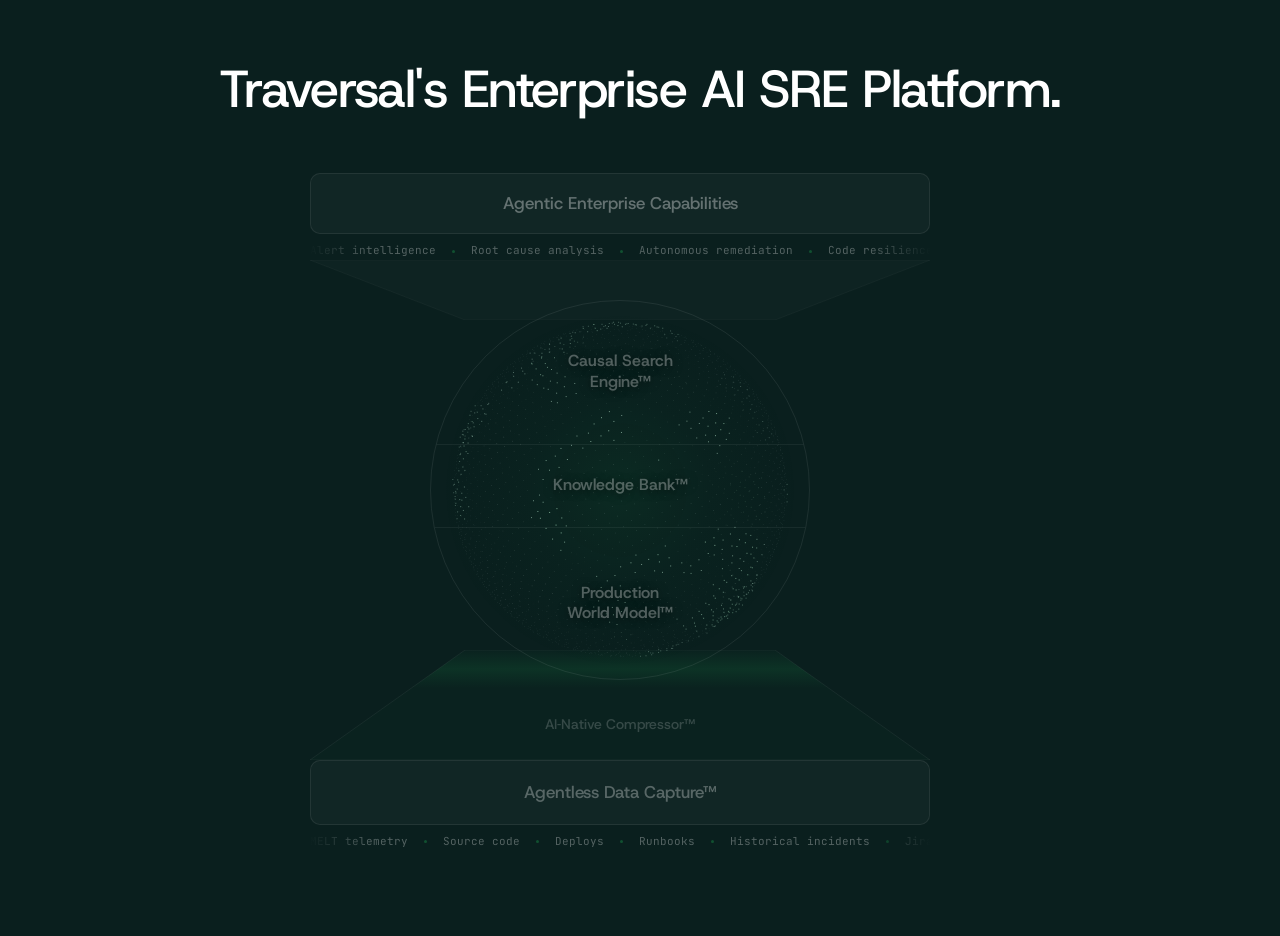
==== playground.html @ 9317dd2a "Perspective trapezoids (not sharp triangles), capabilities bar+marquee, fix hover flash - Compressor" ====
<!DOCTYPE html>
<html lang="en" data-theme="dark">
<head>
  <meta charset="UTF-8">
  <meta name="viewport" content="width=device-width, initial-scale=1.0">
  <title>Traversal — Architecture</title>
  <link rel="preconnect" href="https://fonts.googleapis.com">
  <link rel="preconnect" href="https://fonts.gstatic.com" crossorigin>
  <link href="https://fonts.googleapis.com/css2?family=Host+Grotesk:wght@300;400;500;600;700&family=Inter:wght@400;500;600;700&family=JetBrains+Mono:wght@400;600&display=swap" rel="stylesheet">
  <script src="https://cdn.jsdelivr.net/npm/gsap@3/dist/gsap.min.js"></script>
  <style>
    *, *::before, *::after { margin: 0; padding: 0; box-sizing: border-box; }
    :root { --green: #16A34A; --green-light: #22C55E; --dark-bg: #0A1F1E; --white: #fff; }
    html { scroll-behavior: smooth; }
    body {
      font-family: 'Inter', -apple-system, sans-serif;
      background: var(--dark-bg); color: var(--white);
      -webkit-font-smoothing: antialiased; min-height: 100vh; line-height: 1.6;
    }

    .mk-section { max-width: 1400px; margin: 0 auto; padding: 60px 40px 80px; }

    /* ===== TITLE ===== */
    .mk-title {
      font-family: 'Host Grotesk', sans-serif;
      font-size: 52px; font-weight: 500; letter-spacing: -0.03em;
      text-align: center; margin-bottom: 56px; line-height: 1.1;
    }

    /* ===== 3-COLUMN GRID ===== */
    .mk-grid {
      display: grid;
      grid-template-columns: 220px 1fr 260px;
      gap: 0;
      align-items: stretch;
      position: relative;
    }

    /* ===== LEFT: Criteria questions ===== */
    .mk-criteria {
      display: flex; flex-direction: column;
      justify-content: space-between;
      padding-right: 24px;
    }

    .mk-criterion {
      display: flex; align-items: flex-start; gap: 12px;
      opacity: 0; transition: opacity 0.4s;
      padding: 12px 0;
    }

    .mk-criterion.active { opacity: 1; }

    .mk-criterion-icon {
      width: 32px; height: 32px; border-radius: 8px;
      border: 1px solid rgba(255,255,255,0.1);
      display: flex; align-items: center; justify-content: center;
      flex-shrink: 0; margin-top: 2px;
    }

    .mk-criterion-icon svg {
      width: 16px; height: 16px; stroke: rgba(255,255,255,0.4);
      fill: none; stroke-width: 1.5; stroke-linecap: round; stroke-linejoin: round;
    }

    .mk-criterion.active .mk-criterion-icon {
      border-color: rgba(34,197,94,0.4);
      background: rgba(34,197,94,0.08);
    }

    .mk-criterion.active .mk-criterion-icon svg { stroke: var(--green-light); }

    .mk-criterion-text {
      font-family: 'Host Grotesk', sans-serif;
      font-size: 14px; font-weight: 500; line-height: 1.35;
      color: rgba(255,255,255,0.5);
    }

    .mk-criterion.active .mk-criterion-text { color: var(--white); }

    /* ===== CENTER: Diagram ===== */
    .mk-diagram {
      display: flex; flex-direction: column; align-items: center;
      position: relative;
    }

    /* Capabilities bar */
    .mk-cap-label {
      font-family: 'JetBrains Mono', monospace;
      font-size: 9px; text-transform: uppercase;
      letter-spacing: 2px; color: var(--green);
      text-align: center; margin-bottom: 8px;
    }

    .mk-cap-grid {
      display: flex; justify-content: center; gap: 20px; flex-wrap: wrap;
    }

    .mk-cap-item {
      font-size: 12px; color: rgba(255,255,255,0.4);
    }

    /* Globe */
    .mk-globe-wrap {
      position: relative;
      width: 380px; height: 380px;
      margin: 0 auto;
      z-index: 2;
    }

    .mk-globe {
      width: 100%; height: 100%;
      border-radius: 50%; overflow: hidden;
      position: relative;
      border: 1px solid rgba(255,255,255,0.08);
      transition: border-color 0.4s, box-shadow 0.4s;
    }

    .mk-globe.has-active { border-color: rgba(34,197,94,0.2); box-shadow: 0 0 40px rgba(34,197,94,0.06); }

    #mk-orb-canvas { position: absolute; top: 0; left: 0; width: 100%; height: 100%; z-index: 0; }

    .mk-band {
      position: absolute; left: 0; right: 0;
      display: flex; align-items: center; justify-content: center;
      cursor: pointer; transition: background 0.3s; z-index: 1;
    }

    .mk-band[data-layer="4"] { top: 0; height: 38%; border-bottom: 1px solid rgba(255,255,255,0.06); }
    .mk-band[data-layer="3"] { top: 38%; height: 22%; border-bottom: 1px solid rgba(255,255,255,0.06); }
    .mk-band[data-layer="2"] { top: 60%; height: 40%; }

    .mk-band.active { background: rgba(34,197,94,0.12); }
    .mk-band:hover:not(.active) { background: rgba(255,255,255,0.03); }

    .mk-band-label {
      font-family: 'Host Grotesk', sans-serif;
      font-size: 16px; font-weight: 600;
      color: rgba(255,255,255,0.3); transition: color 0.3s;
      pointer-events: none; text-shadow: 0 1px 10px rgba(0,0,0,0.5);
      text-align: center; line-height: 1.3;
    }

    .mk-band.active .mk-band-label { color: var(--white); }

    /* Compressor — perspective trapezoid (wide bottom → narrower top, extends behind globe) */
    .mk-compressor {
      width: 100%; max-width: 620px;
      margin: -30px auto 0;  /* overlaps behind globe for depth */
      cursor: pointer;
      position: relative;
      height: 110px;
      z-index: 0;
    }

    .mk-compressor-shape {
      width: 100%; height: 100%;
      clip-path: polygon(25% 0%, 75% 0%, 100% 100%, 0% 100%);
      background: rgba(34,197,94,0.02);
      transition: background 0.3s;
    }

    .mk-compressor.active .mk-compressor-shape {
      background: rgba(34,197,94,0.06);
    }

    .mk-compressor:hover:not(.active) .mk-compressor-shape {
      background: rgba(34,197,94,0.04);
    }

    .mk-compressor-border {
      position: absolute; top: 0; left: 0; width: 100%; height: 100%;
      pointer-events: none;
    }

    .mk-compressor-border polygon {
      fill: none; stroke: rgba(255,255,255,0.05); stroke-width: 1;
      transition: stroke 0.3s;
    }

    .mk-compressor.active .mk-compressor-border polygon {
      stroke: rgba(34,197,94,0.25);
    }

    .mk-compressor-label {
      position: absolute; bottom: 22%; left: 50%;
      transform: translateX(-50%);
      font-family: 'Host Grotesk', sans-serif;
      font-size: 14px; font-weight: 500;
      color: rgba(255,255,255,0.18); transition: color 0.3s;
      pointer-events: none; white-space: nowrap;
      z-index: 1;
    }

    .mk-compressor.active .mk-compressor-label { color: var(--white); }

    /* Shimmer — bottom-to-top sweep */
    .mk-compressor-shimmer {
      position: absolute; top: 0; left: 0; width: 100%; height: 100%;
      clip-path: polygon(25% 0%, 75% 0%, 100% 100%, 0% 100%);
      overflow: hidden; pointer-events: none;
    }

    .mk-compressor-shimmer::before {
      content: '';
      position: absolute; left: 0; width: 100%;
      height: 35%;
      background: linear-gradient(to top, transparent, rgba(34,197,94,0.1), transparent);
      animation: shimmer-sweep 3s ease-in-out infinite;
    }

    @keyframes shimmer-sweep { 0% { top: 100%; } 100% { top: -35%; } }

    /* Capabilities bar (like foundation bar) */
    .mk-cap-bar {
      width: 100%; max-width: 620px; margin: 0 auto;
    }

    .mk-cap-bar-inner {
      background: rgba(255,255,255,0.03);
      border: 1px solid rgba(255,255,255,0.08);
      border-radius: 10px; padding: 16px 32px; text-align: center;
    }

    .mk-cap-bar-label {
      font-family: 'Host Grotesk', sans-serif;
      font-size: 17px; font-weight: 500;
      color: rgba(255,255,255,0.35);
    }

    /* Capabilities marquee */
    .mk-cap-marquee-wrap {
      overflow: hidden; max-width: 620px; width: 100%;
      margin: 8px auto 0; position: relative;
    }

    .mk-cap-marquee-wrap::before, .mk-cap-marquee-wrap::after {
      content: ''; position: absolute; top: 0; bottom: 0; width: 60px; z-index: 2; pointer-events: none;
    }

    .mk-cap-marquee-wrap::before { left: 0; background: linear-gradient(to right, var(--dark-bg), transparent); }
    .mk-cap-marquee-wrap::after { right: 0; background: linear-gradient(to left, var(--dark-bg), transparent); }

    .mk-cap-marquee {
      display: flex; align-items: center; gap: 16px;
      animation: cap-flow 15s linear infinite;
      width: max-content;
    }

    .mk-cap-marquee span {
      font-family: 'JetBrains Mono', monospace; font-size: 11px;
      color: rgba(255,255,255,0.3); white-space: nowrap;
    }

    .mk-cap-marquee .dot {
      width: 3px; height: 3px; border-radius: 50%;
      background: rgba(34,197,94,0.3); flex-shrink: 0;
    }

    @keyframes cap-flow { 0% { transform: translateX(0); } 100% { transform: translateX(-50%); } }

    /* Top trapezoid (perspective depth into globe) */
    .mk-cap-trapezoid {
      width: 100%; max-width: 620px;
      margin: 0 auto -20px;
      position: relative; height: 60px; z-index: 0;
    }

    .mk-cap-trap-shape {
      width: 100%; height: 100%;
      clip-path: polygon(0% 0%, 100% 0%, 75% 100%, 25% 100%);
      background: rgba(255,255,255,0.015);
    }

    .mk-cap-trap-border {
      position: absolute; top: 0; left: 0; width: 100%; height: 100%;
      pointer-events: none;
    }

    .mk-cap-trap-border polygon {
      fill: none; stroke: rgba(255,255,255,0.04); stroke-width: 1;
    }

    /* Foundation bar */
    .mk-foundation {
      width: 100%; max-width: 620px;
      margin: 0 auto; cursor: pointer;
    }

    .mk-foundation-inner {
      background: rgba(255,255,255,0.03);
      border: 1px solid rgba(255,255,255,0.08);
      border-radius: 10px; padding: 18px 32px; text-align: center;
      transition: border-color 0.3s, background 0.3s;
    }

    .mk-foundation.active .mk-foundation-inner {
      border-color: rgba(34,197,94,0.3); background: rgba(34,197,94,0.04);
    }

    .mk-foundation:hover:not(.active) .mk-foundation-inner {
      border-color: rgba(255,255,255,0.12);
    }

    .mk-foundation-label {
      font-family: 'Host Grotesk', sans-serif;
      font-size: 17px; font-weight: 500;
      color: rgba(255,255,255,0.3); transition: color 0.3s;
    }

    .mk-foundation.active .mk-foundation-label { color: var(--white); }

    /* Data sources — flowing into capture */
    .mk-sources-wrap {
      overflow: hidden; max-width: 620px; width: 100%;
      margin: 8px auto 0; position: relative;
    }

    .mk-sources-wrap::before, .mk-sources-wrap::after {
      content: ''; position: absolute; top: 0; bottom: 0; width: 60px; z-index: 2; pointer-events: none;
    }

    .mk-sources-wrap::before { left: 0; background: linear-gradient(to right, var(--dark-bg), transparent); }
    .mk-sources-wrap::after { right: 0; background: linear-gradient(to left, var(--dark-bg), transparent); }

    .mk-sources {
      display: flex; align-items: center; gap: 16px;
      animation: sources-flow 20s linear infinite;
      width: max-content;
    }

    .mk-sources span {
      font-family: 'JetBrains Mono', monospace; font-size: 11px;
      color: rgba(255,255,255,0.3); white-space: nowrap;
    }

    .mk-sources .dot {
      width: 3px; height: 3px; border-radius: 50%;
      background: rgba(34,197,94,0.3); flex-shrink: 0;
    }

    @keyframes sources-flow { 0% { transform: translateX(0); } 100% { transform: translateX(-50%); } }

    /* ===== RIGHT: Descriptions ===== */
    .mk-descriptions {
      display: flex; flex-direction: column;
      justify-content: space-between;
      padding-left: 24px;
    }

    .mk-desc {
      opacity: 0; transform: translateX(8px);
      transition: opacity 0.35s, transform 0.35s;
      padding: 10px 0;
    }

    .mk-desc.active { opacity: 1; transform: translateX(0); }

    .mk-desc-text {
      font-size: 13px; color: rgba(255,255,255,0.55); line-height: 1.6;
      border-left: 2px solid rgba(34,197,94,0.3);
      padding-left: 14px;
    }

    /* ===== RESPONSIVE ===== */
    @media (max-width: 1100px) {
      .mk-grid { grid-template-columns: 1fr; gap: 0; }
      .mk-criteria, .mk-descriptions { display: none; }
      .mk-title { font-size: 36px; }

      /* Mobile: show a combined card below diagram on hover/tap */
      .mk-mobile-info {
        display: block;
        max-width: 560px; width: 100%;
        margin: 24px auto 0;
        min-height: 80px;
      }

      .mk-mobile-info-inner {
        background: rgba(255,255,255,0.03);
        border: 1px solid rgba(255,255,255,0.08);
        border-radius: 12px;
        padding: 20px 24px;
        opacity: 0; transition: opacity 0.3s;
      }

      .mk-mobile-info-inner.visible { opacity: 1; }

      .mk-mobile-question {
        font-family: 'Host Grotesk', sans-serif;
        font-size: 14px; font-weight: 500; color: var(--green-light);
        margin-bottom: 8px;
      }

      .mk-mobile-answer {
        font-size: 13px; color: rgba(255,255,255,0.55); line-height: 1.6;
      }
    }

    @media (min-width: 1101px) {
      .mk-mobile-info { display: none; }
    }

    @media (max-width: 600px) {
      .mk-section { padding: 40px 16px 60px; }
      .mk-title { font-size: 28px; }
      .mk-globe-wrap { width: 280px; height: 280px; }
      .mk-band-label { font-size: 13px; }
      .mk-compressor { height: 55px; }
    }
  </style>
</head>
<body>

<section class="mk-section">

  <h1 class="mk-title">Traversal's Enterprise AI SRE Platform.</h1>

  <div class="mk-grid">

    <!-- LEFT: Criteria questions -->
    <div class="mk-criteria">
      <div class="mk-criterion" data-for="4">
        <div class="mk-criterion-icon"><svg viewBox="0 0 24 24"><path d="M15 15L21 21M10 17C6.13 17 3 13.87 3 10C3 6.13 6.13 3 10 3C13.87 3 17 6.13 17 10C17 13.87 13.87 17 10 17Z"/></svg></div>
        <div class="mk-criterion-text">Can it find root cause far from the initial symptom in minutes?</div>
      </div>
      <div class="mk-criterion" data-for="3">
        <div class="mk-criterion-icon"><svg viewBox="0 0 24 24"><path d="M12 2L12 6M12 18L12 22M6 12L2 12M22 12L18 12M4.93 4.93L7.76 7.76M16.24 16.24L19.07 19.07M4.93 19.07L7.76 16.24M16.24 7.76L19.07 4.93"/></svg></div>
        <div class="mk-criterion-text">Does it get smarter itself&mdash;or require a team of FDEs?</div>
      </div>
      <div class="mk-criterion" data-for="2">
        <div class="mk-criterion-icon"><svg viewBox="0 0 24 24"><path d="M12 22C6.5 22 2 17.5 2 12S6.5 2 12 2s10 4.5 10 10-4.5 10-10 10z"/><path d="M2 12h20"/><path d="M12 2a15.3 15.3 0 0 1 4 10 15.3 15.3 0 0 1-4 10 15.3 15.3 0 0 1-4-10A15.3 15.3 0 0 1 12 2z"/></svg></div>
        <div class="mk-criterion-text">Does it model causality&mdash;or just correlate signals?</div>
      </div>
      <div class="mk-criterion" data-for="1">
        <div class="mk-criterion-icon"><svg viewBox="0 0 24 24"><path d="M21 7.35V16.65C21 16.86 20.88 17.07 20.69 17.17L12.29 21.84C12.11 21.94 11.89 21.94 11.71 21.84L3.31 17.17C3.12 17.07 3 16.86 3 16.65V7.35C3 7.14 3.12 6.93 3.31 6.83L11.71 2.16C11.89 2.06 12.11 2.06 12.29 2.16L20.69 6.83C20.88 6.93 21 7.14 21 7.35Z"/><path d="M3.53 7.29L12 12L20.5 7.28"/><path d="M12 21V12"/></svg></div>
        <div class="mk-criterion-text">Can it reason at scale&mdash;without blowing up costs?</div>
      </div>
      <div class="mk-criterion" data-for="0">
        <div class="mk-criterion-icon"><svg viewBox="0 0 24 24"><path d="M5 12V18C5 18 5 21 12 21C19 21 19 18 19 18V12"/><path d="M5 6V12C5 12 5 15 12 15C19 15 19 12 19 12V6"/><path d="M12 3C19 3 19 6 19 6C19 6 19 9 12 9C5 9 5 6 5 6C5 6 5 3 12 3Z"/></svg></div>
        <div class="mk-criterion-text">Does it see all your production data&mdash;without gaps?</div>
      </div>
    </div>

    <!-- CENTER: Diagram -->
    <div class="mk-diagram">

      <!-- Capabilities bar + marquee (mirrors data capture at bottom) -->
      <div class="mk-cap-bar">
        <div class="mk-cap-bar-inner">
          <div class="mk-cap-bar-label">Agentic Enterprise Capabilities</div>
        </div>
      </div>
      <div class="mk-cap-marquee-wrap">
        <div class="mk-cap-marquee">
          <span>Alert intelligence</span><span class="dot"></span>
          <span>Root cause analysis</span><span class="dot"></span>
          <span>Autonomous remediation</span><span class="dot"></span>
          <span>Code resilience</span><span class="dot"></span>
          <span>Alert intelligence</span><span class="dot"></span>
          <span>Root cause analysis</span><span class="dot"></span>
          <span>Autonomous remediation</span><span class="dot"></span>
          <span>Code resilience</span><span class="dot"></span>
        </div>
      </div>

      <!-- Top trapezoid (perspective path from capabilities down to globe) -->
      <div class="mk-cap-trapezoid">
        <div class="mk-cap-trap-shape"></div>
        <svg class="mk-cap-trap-border" viewBox="0 0 620 70" preserveAspectRatio="none">
          <polygon points="0,0 620,0 465,70 155,70"/>
        </svg>
      </div>

      <!-- Globe -->
      <div class="mk-globe-wrap">
        <div class="mk-globe" id="mk-globe">
          <canvas id="mk-orb-canvas"></canvas>
          <div class="mk-band" data-layer="4"><span class="mk-band-label">Causal Search<br>Engine&trade;</span></div>
          <div class="mk-band" data-layer="3"><span class="mk-band-label">Knowledge Bank&trade;</span></div>
          <div class="mk-band" data-layer="2"><span class="mk-band-label">Production<br>World Model&trade;</span></div>
        </div>
      </div>

      <!-- Compressor funnel -->
      <div class="mk-compressor" data-layer="1">
        <div class="mk-compressor-shape"></div>
        <svg class="mk-compressor-border" viewBox="0 0 620 110" preserveAspectRatio="none">
          <polygon points="155,0 465,0 620,110 0,110"/>
        </svg>
        <div class="mk-compressor-shimmer"></div>
        <div class="mk-compressor-label">AI&#8209;Native Compressor&trade;</div>
      </div>

      <!-- Foundation bar -->
      <div class="mk-foundation" data-layer="0">
        <div class="mk-foundation-inner">
          <div class="mk-foundation-label">Agentless Data Capture&trade;</div>
        </div>
      </div>

      <!-- Data sources — flowing into capture -->
      <div class="mk-sources-wrap">
        <div class="mk-sources">
          <span>MELT telemetry</span><span class="dot"></span>
          <span>Source code</span><span class="dot"></span>
          <span>Deploys</span><span class="dot"></span>
          <span>Runbooks</span><span class="dot"></span>
          <span>Historical incidents</span><span class="dot"></span>
          <span>Jira</span><span class="dot"></span>
          <span>Logs</span><span class="dot"></span>
          <span>Metrics</span><span class="dot"></span>
          <span>Traces</span><span class="dot"></span>
          <span>MELT telemetry</span><span class="dot"></span>
          <span>Source code</span><span class="dot"></span>
          <span>Deploys</span><span class="dot"></span>
          <span>Runbooks</span><span class="dot"></span>
          <span>Historical incidents</span><span class="dot"></span>
          <span>Jira</span><span class="dot"></span>
          <span>Logs</span><span class="dot"></span>
          <span>Metrics</span><span class="dot"></span>
          <span>Traces</span><span class="dot"></span>
        </div>
      </div>

      <!-- Mobile info card -->
      <div class="mk-mobile-info" id="mk-mobile-info">
        <div class="mk-mobile-info-inner" id="mk-mobile-inner">
          <div class="mk-mobile-question" id="mk-mobile-q"></div>
          <div class="mk-mobile-answer" id="mk-mobile-a"></div>
        </div>
      </div>
    </div>

    <!-- RIGHT: Descriptions -->
    <div class="mk-descriptions">
      <div class="mk-desc" data-for="4">
        <div class="mk-desc-text">Follows signals across 5&ndash;20+ hops to pinpoint root cause in minutes. Runs 10,000+ parallel queries, testing causal paths and converging on evidence-backed root cause.</div>
      </div>
      <div class="mk-desc" data-for="3">
        <div class="mk-desc-text">Operational knowledge lives beyond telemetry&mdash;in docs, runbooks, Slack, and engineers&rsquo; heads. Knowledge Bank&trade; captures it and integrates it into the Production World Model&trade;.</div>
      </div>
      <div class="mk-desc" data-for="2">
        <div class="mk-desc-text">A dynamic model of all causal relationships across your services, dependencies, code, changes, and incident history. It continuously self-updates to reflect how your environment actually works.</div>
      </div>
      <div class="mk-desc" data-for="1">
        <div class="mk-desc-text">Compresses production data by up to 1,000:1 with no signal loss&mdash;turning petabytes into terabytes. Reduce network and LLM costs while preserving causal context.</div>
      </div>
      <div class="mk-desc" data-for="0">
        <div class="mk-desc-text">Capture all production data&mdash;telemetry, code, deploys, incidents&mdash;without sidecars, pod injections, or tracing. Connect your APIs and get full visibility, fast.</div>
      </div>
    </div>

  </div>
</section>

<script>
(function() {
  'use strict';

  let activeLayer = -1;
  const globeEl = document.getElementById('mk-globe');

  // All hoverable diagram elements
  const diaElements = {
    0: document.querySelector('.mk-foundation'),
    1: document.querySelector('.mk-compressor'),
    2: document.querySelector('.mk-band[data-layer="2"]'),
    3: document.querySelector('.mk-band[data-layer="3"]'),
    4: document.querySelector('.mk-band[data-layer="4"]'),
  };

  // Criteria + description elements
  const criteria = document.querySelectorAll('.mk-criterion');
  const descs = document.querySelectorAll('.mk-desc');

  // Mobile info card data (question + answer per layer)
  const LAYER_INFO = {
    0: { q: 'Does it see all your production data\u2014without gaps?', a: 'Capture all production data\u2014telemetry, code, deploys, incidents\u2014without sidecars, pod injections, or tracing. Connect your APIs and get full visibility, fast.' },
    1: { q: 'Can it reason at scale\u2014without blowing up costs?', a: 'Compresses production data by up to 1,000:1 with no signal loss\u2014turning petabytes into terabytes. Reduce network and LLM costs while preserving causal context.' },
    2: { q: 'Does it model causality\u2014or just correlate signals?', a: 'A dynamic model of all causal relationships across your services, dependencies, code, changes, and incident history. It continuously self-updates to reflect how your environment actually works.' },
    3: { q: 'Does it get smarter itself\u2014or require a team of FDEs?', a: 'Operational knowledge lives beyond telemetry\u2014in docs, runbooks, Slack, and engineers\u2019 heads. Knowledge Bank\u2122 captures it and integrates it into the Production World Model\u2122.' },
    4: { q: 'Can it find root cause far from the initial symptom in minutes?', a: 'Follows signals across 5\u201320+ hops to pinpoint root cause in minutes. Runs 10,000+ parallel queries, testing causal paths and converging on evidence-backed root cause.' },
  };

  const mobileInner = document.getElementById('mk-mobile-inner');
  const mobileQ = document.getElementById('mk-mobile-q');
  const mobileA = document.getElementById('mk-mobile-a');

  function showLayer(idx) {
    if (idx === activeLayer) return;
    activeLayer = idx;

    Object.values(diaElements).forEach(el => el.classList.remove('active'));
    if (diaElements[idx]) diaElements[idx].classList.add('active');
    globeEl.classList.toggle('has-active', idx >= 2 && idx <= 4);

    criteria.forEach(c => c.classList.toggle('active', c.dataset.for == idx));
    descs.forEach(d => d.classList.toggle('active', d.dataset.for == idx));

    // Mobile info card
    if (mobileInner && LAYER_INFO[idx]) {
      mobileQ.textContent = LAYER_INFO[idx].q;
      mobileA.textContent = LAYER_INFO[idx].a;
      mobileInner.classList.add('visible');
    }

    orbTargetGlow = (idx >= 2 && idx <= 4) ? 0.6 : 0.15;
  }

  function hideLayer() {
    activeLayer = -1;
    Object.values(diaElements).forEach(el => el.classList.remove('active'));
    globeEl.classList.remove('has-active');
    criteria.forEach(c => c.classList.remove('active'));
    descs.forEach(d => d.classList.remove('active'));
    if (mobileInner) mobileInner.classList.remove('visible');
    orbTargetGlow = 0.15;
  }

  // Hover on desktop, tap on mobile
  const isTouch = !window.matchMedia('(hover: hover)').matches;

  let hideTimeout = null;

  Object.entries(diaElements).forEach(([idx, el]) => {
    const i = parseInt(idx);
    if (!isTouch) {
      el.addEventListener('mouseenter', () => {
        clearTimeout(hideTimeout);
        showLayer(i);
      });
      el.addEventListener('mouseleave', () => {
        hideTimeout = setTimeout(hideLayer, 80);
      });
    } else {
      el.addEventListener('click', (e) => {
        e.stopPropagation();
        activeLayer === i ? hideLayer() : showLayer(i);
      });
    }
  });

  if (isTouch) {
    document.addEventListener('click', () => hideLayer());
  }

  // ============================================================
  // ORB PARTICLES
  // ============================================================
  const ORB_N = 3000, GA = Math.PI * (3 - Math.sqrt(5));
  let orbP = [], orbCanvas, orbCtx, orbW, orbH, orbDpr;
  let orbRot = 0, orbActiveGlow = 0, orbTargetGlow = 0.15;

  function lerp(a,b,t){return a+(b-a)*t;}
  function hash3(x,y,z){let h=x*374761393+y*668265263+z*1274126177;h=(h^(h>>13))*1274126177;return((h^(h>>16))&0x7fffffff)/0x7fffffff;}
  function noise3(px,py,pz){const ix=Math.floor(px),iy=Math.floor(py),iz=Math.floor(pz),fx=px-ix,fy=py-iy,fz=pz-iz,ux=fx*fx*(3-2*fx),uy=fy*fy*(3-2*fy),uz=fz*fz*(3-2*fz);const c000=hash3(ix,iy,iz),c100=hash3(ix+1,iy,iz),c010=hash3(ix,iy+1,iz),c110=hash3(ix+1,iy+1,iz),c001=hash3(ix,iy,iz+1),c101=hash3(ix+1,iy,iz+1),c011=hash3(ix,iy+1,iz+1),c111=hash3(ix+1,iy+1,iz+1);return c000*(1-ux)*(1-uy)*(1-uz)+c100*ux*(1-uy)*(1-uz)+c010*(1-ux)*uy*(1-uz)+c110*ux*uy*(1-uz)+c001*(1-ux)*(1-uy)*uz+c101*ux*(1-uy)*uz+c011*(1-ux)*uy*uz+c111*ux*uy*uz;}
  function fbm3(x,y,z){return noise3(x,y,z)*0.65+noise3(x*2.3,y*2.3,z*2.3)*0.35;}

  function initOrb(){
    orbCanvas=document.getElementById('mk-orb-canvas');
    if(!orbCanvas||orbCanvas.offsetWidth===0)return;
    orbDpr=window.devicePixelRatio||1;
    orbW=orbCanvas.offsetWidth;orbH=orbCanvas.offsetHeight;
    orbCanvas.width=orbW*orbDpr;orbCanvas.height=orbH*orbDpr;
    orbCtx=orbCanvas.getContext('2d');
    orbCtx.setTransform(orbDpr,0,0,orbDpr,0,0);
    orbP=[];
    for(let i=0;i<ORB_N;i++){
      const y=1-(i/(ORB_N-1))*2,r=Math.sqrt(1-y*y),t=GA*i,x=Math.cos(t)*r,z=Math.sin(t)*r;
      const raw=fbm3(x*2.8,y*2.8,z*2.8),chaos=Math.pow(Math.max(0,Math.min(1,raw*1.3-0.15)),1.4),isS=chaos>0.55;
      orbP.push({x,y,z,chaos,isS,size:isS?(0.7+chaos*0.8):(0.35+(1-chaos)*0.3),
        cR:Math.round(lerp(220,120,chaos*0.9)),cG:Math.round(lerp(230,180,chaos*0.9)),cB:Math.round(lerp(235,140,chaos*0.85)),
        js:Math.random()*Math.PI*2,jv:isS?0.002:0.0005,ja:isS?0.01:0.003});
    }
  }

  function renderOrb(now){
    requestAnimationFrame(renderOrb);
    if(!orbCtx)return;
    orbCtx.clearRect(0,0,orbW,orbH);
    orbRot+=0.0015;
    orbActiveGlow+=(orbTargetGlow-orbActiveGlow)*0.04;
    const cx=orbW/2,cy=orbH/2,rad=Math.min(orbW,orbH)*0.44;
    const cR=Math.cos(orbRot),sR=Math.sin(orbRot);
    const ga=0.05+orbActiveGlow*0.15;
    const g=orbCtx.createRadialGradient(cx,cy,0,cx,cy,rad*1.1);
    g.addColorStop(0,`rgba(34,197,94,${ga})`);g.addColorStop(0.5,`rgba(34,197,94,${ga*0.3})`);g.addColorStop(1,'rgba(34,197,94,0)');
    orbCtx.fillStyle=g;orbCtx.fillRect(0,0,orbW,orbH);
    const sorted=orbP.map(p=>{const rx=p.x*cR-p.z*sR,rz=p.x*sR+p.z*cR,jt=now*p.jv+p.js;
      return{sx:cx+(rx+Math.sin(jt)*p.ja)*rad,sy:cy-(p.y+Math.cos(jt*1.3)*p.ja)*rad,depth:rz,...p};
    }).sort((a,b)=>a.depth-b.depth);
    const gm=orbActiveGlow*0.25;
    for(const p of sorted){const df=(p.depth+1)/2,alpha=(p.isS?0.8:0.55)*df;if(alpha<0.01)continue;
      orbCtx.fillStyle=`rgba(${Math.round(lerp(p.cR,34,gm))},${Math.round(lerp(p.cG,197,gm))},${Math.round(lerp(p.cB,94,gm))},${alpha})`;
      orbCtx.fillRect(p.sx-p.size*0.4,p.sy-p.size*0.4,p.size*0.8,p.size*0.8);
    }
  }

  // Init
  setTimeout(()=>{initOrb();requestAnimationFrame(renderOrb);},100);
  window.addEventListener('resize',()=>{if(orbCtx){const cv=document.getElementById('mk-orb-canvas');if(cv&&cv.offsetWidth>0){orbW=cv.offsetWidth;orbH=cv.offsetHeight;cv.width=orbW*(window.devicePixelRatio||1);cv.height=orbH*(window.devicePixelRatio||1);orbCtx=cv.getContext('2d');orbCtx.setTransform(window.devicePixelRatio||1,0,0,window.devicePixelRatio||1,0,0);}}});

  // Entrance
  gsap.fromTo('.mk-title',{opacity:0,y:30},{opacity:1,y:0,duration:0.8,ease:'power3.out'});
  gsap.fromTo('.mk-capabilities',{opacity:0,y:15},{opacity:1,y:0,duration:0.6,delay:0.2,ease:'power3.out'});
  gsap.fromTo('.mk-globe-wrap',{opacity:0,scale:0.95},{opacity:1,scale:1,duration:0.8,delay:0.3,ease:'power3.out'});
  gsap.fromTo('.mk-compressor',{opacity:0,y:15},{opacity:1,y:0,duration:0.6,delay:0.5,ease:'power3.out'});
  gsap.fromTo('.mk-foundation',{opacity:0,y:15},{opacity:1,y:0,duration:0.6,delay:0.6,ease:'power3.out'});
  // Criteria start invisible — only shown on hover

})();
</script>

</body>
</html>
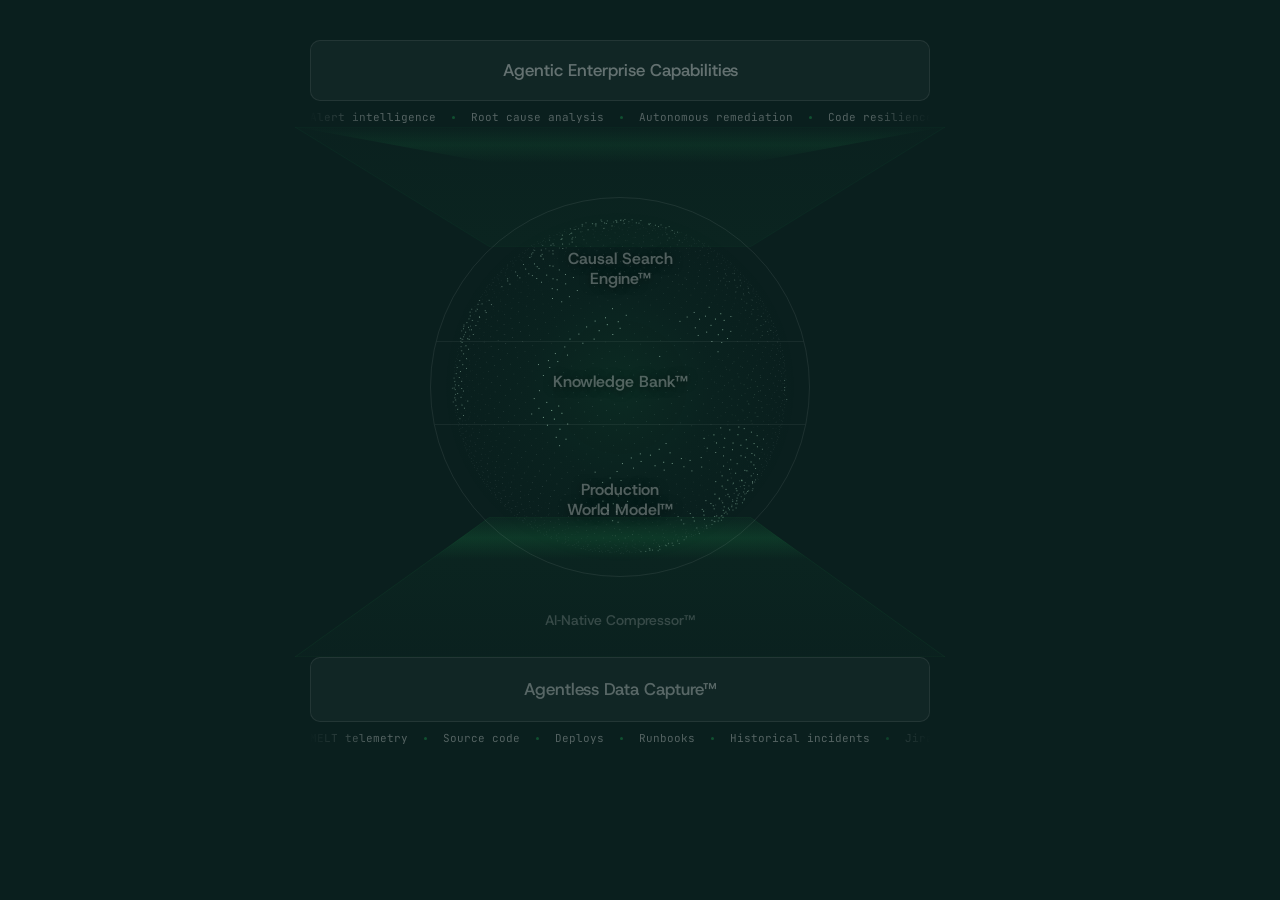
==== commit 346c4dc0: "Remove heading, gradient trapezoids, globe pulse glow, drag-to-spin orb - Removed "Traversal's Enter" ====
--- a/playground.html
+++ b/playground.html
@@ -18,14 +18,7 @@
       -webkit-font-smoothing: antialiased; min-height: 100vh; line-height: 1.6;
     }
 
-    .mk-section { max-width: 1400px; margin: 0 auto; padding: 60px 40px 80px; }
-
-    /* ===== TITLE ===== */
-    .mk-title {
-      font-family: 'Host Grotesk', sans-serif;
-      font-size: 52px; font-weight: 500; letter-spacing: -0.03em;
-      text-align: center; margin-bottom: 56px; line-height: 1.1;
-    }
+    .mk-section { max-width: 1400px; margin: 0 auto; padding: 40px 40px 60px; }
 
     /* ===== 3-COLUMN GRID ===== */
     .mk-grid {
@@ -113,10 +106,17 @@
       border-radius: 50%; overflow: hidden;
       position: relative;
       border: 1px solid rgba(255,255,255,0.08);
-      transition: border-color 0.4s, box-shadow 0.4s;
-    }
-
-    .mk-globe.has-active { border-color: rgba(34,197,94,0.2); box-shadow: 0 0 40px rgba(34,197,94,0.06); }
+      transition: border-color 0.4s;
+      animation: globe-pulse 3.5s ease-in-out infinite;
+    }
+
+    @keyframes globe-pulse {
+      0%, 30% { box-shadow: 0 0 20px rgba(34,197,94,0.02); }
+      50% { box-shadow: 0 0 60px rgba(34,197,94,0.1), 0 0 120px rgba(34,197,94,0.04); }
+      70%, 100% { box-shadow: 0 0 20px rgba(34,197,94,0.02); }
+    }
+
+    .mk-globe.has-active { border-color: rgba(34,197,94,0.2); box-shadow: 0 0 60px rgba(34,197,94,0.1); animation: none; }
 
     #mk-orb-canvas { position: absolute; top: 0; left: 0; width: 100%; height: 100%; z-index: 0; }
 
@@ -143,29 +143,27 @@
 
     .mk-band.active .mk-band-label { color: var(--white); }
 
-    /* Compressor — perspective trapezoid (wide bottom → narrower top, extends behind globe) */
+    /* Compressor — perspective trapezoid with gradient, extends well behind globe */
     .mk-compressor {
-      width: 100%; max-width: 620px;
-      margin: -30px auto 0;  /* overlaps behind globe for depth */
-      cursor: pointer;
-      position: relative;
-      height: 110px;
-      z-index: 0;
+      width: 100%; max-width: 650px;
+      margin: -60px auto 0;
+      cursor: pointer; position: relative;
+      height: 140px; z-index: 0;
     }
 
     .mk-compressor-shape {
       width: 100%; height: 100%;
-      clip-path: polygon(25% 0%, 75% 0%, 100% 100%, 0% 100%);
-      background: rgba(34,197,94,0.02);
+      clip-path: polygon(30% 0%, 70% 0%, 100% 100%, 0% 100%);
+      background: linear-gradient(to bottom, rgba(34,197,94,0.04), rgba(34,197,94,0.01));
       transition: background 0.3s;
     }
 
     .mk-compressor.active .mk-compressor-shape {
-      background: rgba(34,197,94,0.06);
+      background: linear-gradient(to bottom, rgba(34,197,94,0.1), rgba(34,197,94,0.03));
     }
 
     .mk-compressor:hover:not(.active) .mk-compressor-shape {
-      background: rgba(34,197,94,0.04);
+      background: linear-gradient(to bottom, rgba(34,197,94,0.06), rgba(34,197,94,0.02));
     }
 
     .mk-compressor-border {
@@ -174,7 +172,7 @@
     }
 
     .mk-compressor-border polygon {
-      fill: none; stroke: rgba(255,255,255,0.05); stroke-width: 1;
+      fill: none; stroke: rgba(34,197,94,0.06); stroke-width: 1;
       transition: stroke 0.3s;
     }
 
@@ -183,33 +181,31 @@
     }
 
     .mk-compressor-label {
-      position: absolute; bottom: 22%; left: 50%;
+      position: absolute; bottom: 18%; left: 50%;
       transform: translateX(-50%);
       font-family: 'Host Grotesk', sans-serif;
       font-size: 14px; font-weight: 500;
       color: rgba(255,255,255,0.18); transition: color 0.3s;
-      pointer-events: none; white-space: nowrap;
-      z-index: 1;
+      pointer-events: none; white-space: nowrap; z-index: 1;
     }
 
     .mk-compressor.active .mk-compressor-label { color: var(--white); }
 
-    /* Shimmer — bottom-to-top sweep */
+    /* Shimmer — sweeps up through compressor, glows orb, continues through top */
     .mk-compressor-shimmer {
       position: absolute; top: 0; left: 0; width: 100%; height: 100%;
-      clip-path: polygon(25% 0%, 75% 0%, 100% 100%, 0% 100%);
+      clip-path: polygon(30% 0%, 70% 0%, 100% 100%, 0% 100%);
       overflow: hidden; pointer-events: none;
     }
 
     .mk-compressor-shimmer::before {
       content: '';
-      position: absolute; left: 0; width: 100%;
-      height: 35%;
-      background: linear-gradient(to top, transparent, rgba(34,197,94,0.1), transparent);
-      animation: shimmer-sweep 3s ease-in-out infinite;
-    }
-
-    @keyframes shimmer-sweep { 0% { top: 100%; } 100% { top: -35%; } }
+      position: absolute; left: 0; width: 100%; height: 30%;
+      background: linear-gradient(to top, transparent, rgba(34,197,94,0.12), transparent);
+      animation: shimmer-sweep 3.5s ease-in-out infinite;
+    }
+
+    @keyframes shimmer-sweep { 0% { top: 110%; } 100% { top: -30%; } }
 
     /* Capabilities bar (like foundation bar) */
     .mk-cap-bar {
@@ -259,17 +255,17 @@
 
     @keyframes cap-flow { 0% { transform: translateX(0); } 100% { transform: translateX(-50%); } }
 
-    /* Top trapezoid (perspective depth into globe) */
+    /* Top trapezoid — perspective depth from capabilities down to globe */
     .mk-cap-trapezoid {
-      width: 100%; max-width: 620px;
-      margin: 0 auto -20px;
-      position: relative; height: 60px; z-index: 0;
+      width: 100%; max-width: 650px;
+      margin: 0 auto -50px;
+      position: relative; height: 120px; z-index: 0;
     }
 
     .mk-cap-trap-shape {
       width: 100%; height: 100%;
-      clip-path: polygon(0% 0%, 100% 0%, 75% 100%, 25% 100%);
-      background: rgba(255,255,255,0.015);
+      clip-path: polygon(0% 0%, 100% 0%, 70% 100%, 30% 100%);
+      background: linear-gradient(to top, rgba(34,197,94,0.03), rgba(34,197,94,0.01));
     }
 
     .mk-cap-trap-border {
@@ -278,8 +274,21 @@
     }
 
     .mk-cap-trap-border polygon {
-      fill: none; stroke: rgba(255,255,255,0.04); stroke-width: 1;
-    }
+      fill: none; stroke: rgba(34,197,94,0.05); stroke-width: 1;
+    }
+
+    /* Shimmer sweep continuing from globe up through top trapezoid */
+    .mk-cap-trapezoid::before {
+      content: '';
+      position: absolute; left: 0; width: 100%; height: 30%;
+      clip-path: polygon(0% 0%, 100% 0%, 70% 100%, 30% 100%);
+      background: linear-gradient(to top, transparent, rgba(34,197,94,0.08), transparent);
+      animation: shimmer-up 3.5s ease-in-out infinite;
+      animation-delay: 1.5s; /* starts after compressor shimmer hits globe */
+      pointer-events: none;
+    }
+
+    @keyframes shimmer-up { 0% { top: 110%; } 100% { top: -30%; } }
 
     /* Foundation bar */
     .mk-foundation {
@@ -413,8 +422,6 @@
 <body>
 
 <section class="mk-section">
-
-  <h1 class="mk-title">Traversal's Enterprise AI SRE Platform.</h1>
 
   <div class="mk-grid">
 
@@ -467,8 +474,8 @@
       <!-- Top trapezoid (perspective path from capabilities down to globe) -->
       <div class="mk-cap-trapezoid">
         <div class="mk-cap-trap-shape"></div>
-        <svg class="mk-cap-trap-border" viewBox="0 0 620 70" preserveAspectRatio="none">
-          <polygon points="0,0 620,0 465,70 155,70"/>
+        <svg class="mk-cap-trap-border" viewBox="0 0 650 120" preserveAspectRatio="none">
+          <polygon points="0,0 650,0 455,120 195,120"/>
         </svg>
       </div>
 
@@ -485,8 +492,8 @@
       <!-- Compressor funnel -->
       <div class="mk-compressor" data-layer="1">
         <div class="mk-compressor-shape"></div>
-        <svg class="mk-compressor-border" viewBox="0 0 620 110" preserveAspectRatio="none">
-          <polygon points="155,0 465,0 620,110 0,110"/>
+        <svg class="mk-compressor-border" viewBox="0 0 650 140" preserveAspectRatio="none">
+          <polygon points="195,0 455,0 650,140 0,140"/>
         </svg>
         <div class="mk-compressor-shimmer"></div>
         <div class="mk-compressor-label">AI&#8209;Native Compressor&trade;</div>
@@ -651,6 +658,7 @@
   const ORB_N = 3000, GA = Math.PI * (3 - Math.sqrt(5));
   let orbP = [], orbCanvas, orbCtx, orbW, orbH, orbDpr;
   let orbRot = 0, orbActiveGlow = 0, orbTargetGlow = 0.15;
+  let isDragging = false, dragStartX = 0, dragAngleStart = 0, dragVelocity = 0;
 
   function lerp(a,b,t){return a+(b-a)*t;}
   function hash3(x,y,z){let h=x*374761393+y*668265263+z*1274126177;h=(h^(h>>13))*1274126177;return((h^(h>>16))&0x7fffffff)/0x7fffffff;}
@@ -679,7 +687,11 @@
     requestAnimationFrame(renderOrb);
     if(!orbCtx)return;
     orbCtx.clearRect(0,0,orbW,orbH);
-    orbRot+=0.0015;
+    if (!isDragging) {
+      dragVelocity *= 0.95;
+      if (Math.abs(dragVelocity) > 0.0001) orbRot += dragVelocity;
+      else orbRot += 0.0015;
+    }
     orbActiveGlow+=(orbTargetGlow-orbActiveGlow)*0.04;
     const cx=orbW/2,cy=orbH/2,rad=Math.min(orbW,orbH)*0.44;
     const cR=Math.cos(orbRot),sR=Math.sin(orbRot);
@@ -701,13 +713,40 @@
   setTimeout(()=>{initOrb();requestAnimationFrame(renderOrb);},100);
   window.addEventListener('resize',()=>{if(orbCtx){const cv=document.getElementById('mk-orb-canvas');if(cv&&cv.offsetWidth>0){orbW=cv.offsetWidth;orbH=cv.offsetHeight;cv.width=orbW*(window.devicePixelRatio||1);cv.height=orbH*(window.devicePixelRatio||1);orbCtx=cv.getContext('2d');orbCtx.setTransform(window.devicePixelRatio||1,0,0,window.devicePixelRatio||1,0,0);}}});
 
+  // Drag to spin orb
+  const globeWrap = document.querySelector('.mk-globe-wrap');
+  globeWrap.style.cursor = 'grab';
+  globeWrap.addEventListener('mousedown', (e) => {
+    isDragging = true; dragStartX = e.clientX; dragAngleStart = orbRot; dragVelocity = 0;
+    globeWrap.style.cursor = 'grabbing';
+  });
+  window.addEventListener('mousemove', (e) => {
+    if (!isDragging) return;
+    const dx = e.clientX - dragStartX;
+    const newAngle = dragAngleStart + dx * 0.005;
+    dragVelocity = (newAngle - orbRot) * 0.5;
+    orbRot = newAngle;
+  });
+  window.addEventListener('mouseup', () => { isDragging = false; globeWrap.style.cursor = 'grab'; });
+
+  globeWrap.addEventListener('touchstart', (e) => {
+    if (e.touches.length !== 1) return;
+    isDragging = true; dragStartX = e.touches[0].clientX; dragAngleStart = orbRot; dragVelocity = 0;
+  }, { passive: true });
+  window.addEventListener('touchmove', (e) => {
+    if (!isDragging || e.touches.length !== 1) return;
+    const dx = e.touches[0].clientX - dragStartX;
+    const newAngle = dragAngleStart + dx * 0.005;
+    dragVelocity = (newAngle - orbRot) * 0.5;
+    orbRot = newAngle;
+  }, { passive: true });
+  window.addEventListener('touchend', () => { isDragging = false; });
+
   // Entrance
-  gsap.fromTo('.mk-title',{opacity:0,y:30},{opacity:1,y:0,duration:0.8,ease:'power3.out'});
-  gsap.fromTo('.mk-capabilities',{opacity:0,y:15},{opacity:1,y:0,duration:0.6,delay:0.2,ease:'power3.out'});
-  gsap.fromTo('.mk-globe-wrap',{opacity:0,scale:0.95},{opacity:1,scale:1,duration:0.8,delay:0.3,ease:'power3.out'});
-  gsap.fromTo('.mk-compressor',{opacity:0,y:15},{opacity:1,y:0,duration:0.6,delay:0.5,ease:'power3.out'});
-  gsap.fromTo('.mk-foundation',{opacity:0,y:15},{opacity:1,y:0,duration:0.6,delay:0.6,ease:'power3.out'});
-  // Criteria start invisible — only shown on hover
+  gsap.fromTo('.mk-cap-bar',{opacity:0,y:-15},{opacity:1,y:0,duration:0.6,ease:'power3.out'});
+  gsap.fromTo('.mk-globe-wrap',{opacity:0,scale:0.95},{opacity:1,scale:1,duration:0.8,delay:0.2,ease:'power3.out'});
+  gsap.fromTo('.mk-compressor',{opacity:0,y:15},{opacity:1,y:0,duration:0.6,delay:0.4,ease:'power3.out'});
+  gsap.fromTo('.mk-foundation',{opacity:0,y:15},{opacity:1,y:0,duration:0.6,delay:0.5,ease:'power3.out'});
 
 })();
 </script>
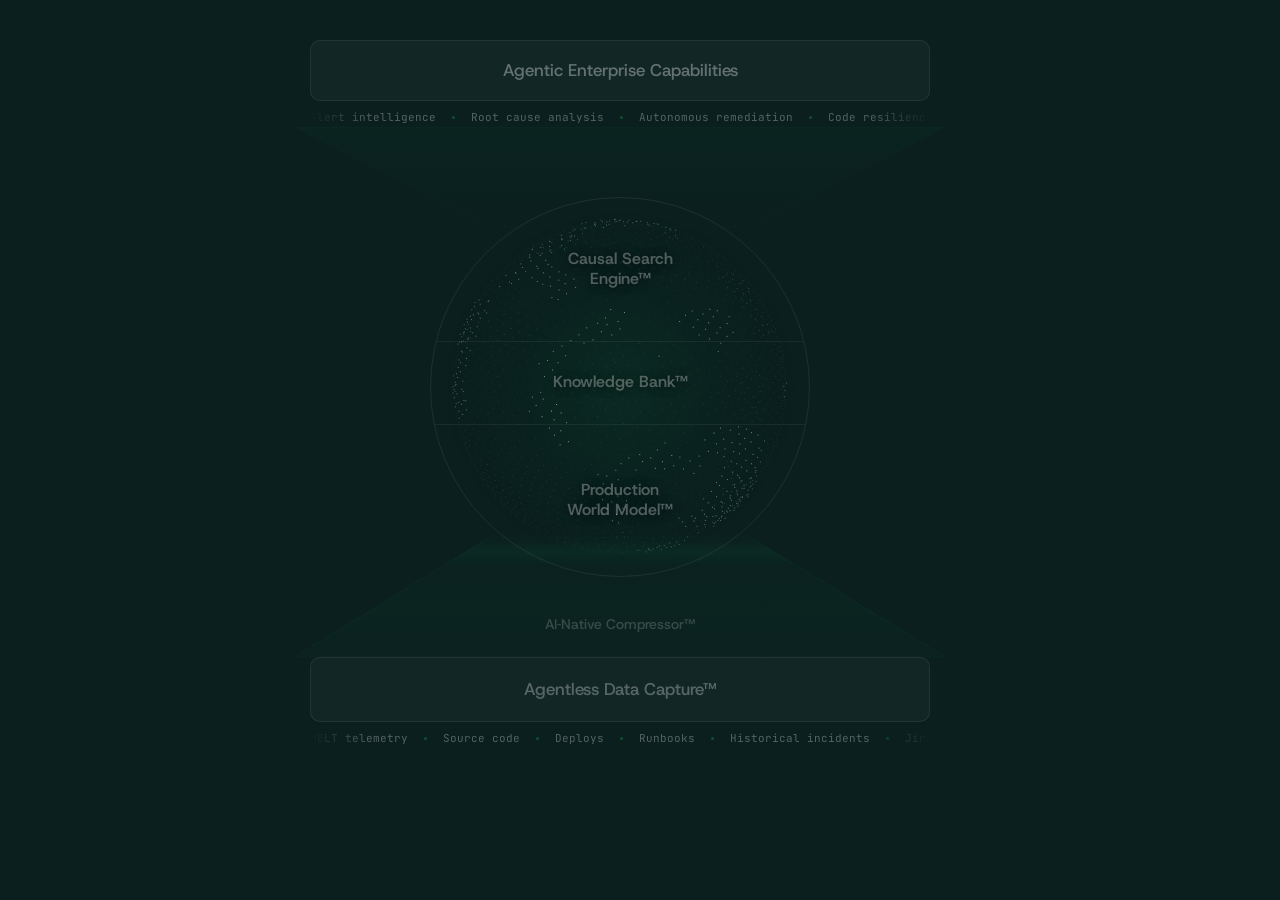
==== commit 077f44ea: "Fix gradient bleeding over globe, kill glow animation - Removed pulsing box-shadow animation from gl" ====
--- a/playground.html
+++ b/playground.html
@@ -106,17 +106,10 @@
       border-radius: 50%; overflow: hidden;
       position: relative;
       border: 1px solid rgba(255,255,255,0.08);
-      transition: border-color 0.4s;
-      animation: globe-pulse 3.5s ease-in-out infinite;
-    }
-
-    @keyframes globe-pulse {
-      0%, 30% { box-shadow: 0 0 20px rgba(34,197,94,0.02); }
-      50% { box-shadow: 0 0 60px rgba(34,197,94,0.1), 0 0 120px rgba(34,197,94,0.04); }
-      70%, 100% { box-shadow: 0 0 20px rgba(34,197,94,0.02); }
-    }
-
-    .mk-globe.has-active { border-color: rgba(34,197,94,0.2); box-shadow: 0 0 60px rgba(34,197,94,0.1); animation: none; }
+      transition: border-color 0.4s, box-shadow 0.4s;
+    }
+
+    .mk-globe.has-active { border-color: rgba(34,197,94,0.2); box-shadow: 0 0 30px rgba(34,197,94,0.06); }
 
     #mk-orb-canvas { position: absolute; top: 0; left: 0; width: 100%; height: 100%; z-index: 0; }
 
@@ -143,27 +136,27 @@
 
     .mk-band.active .mk-band-label { color: var(--white); }
 
-    /* Compressor — perspective trapezoid with gradient, extends well behind globe */
+    /* Compressor — perspective trapezoid, sits behind globe */
     .mk-compressor {
       width: 100%; max-width: 650px;
-      margin: -60px auto 0;
+      margin: -40px auto 0;
       cursor: pointer; position: relative;
-      height: 140px; z-index: 0;
+      height: 120px; z-index: 0;
     }
 
     .mk-compressor-shape {
       width: 100%; height: 100%;
       clip-path: polygon(30% 0%, 70% 0%, 100% 100%, 0% 100%);
-      background: linear-gradient(to bottom, rgba(34,197,94,0.04), rgba(34,197,94,0.01));
+      background: linear-gradient(to bottom, transparent 0%, rgba(34,197,94,0.03) 60%, rgba(34,197,94,0.01) 100%);
       transition: background 0.3s;
     }
 
     .mk-compressor.active .mk-compressor-shape {
-      background: linear-gradient(to bottom, rgba(34,197,94,0.1), rgba(34,197,94,0.03));
+      background: linear-gradient(to bottom, transparent 0%, rgba(34,197,94,0.08) 60%, rgba(34,197,94,0.03) 100%);
     }
 
     .mk-compressor:hover:not(.active) .mk-compressor-shape {
-      background: linear-gradient(to bottom, rgba(34,197,94,0.06), rgba(34,197,94,0.02));
+      background: linear-gradient(to bottom, transparent 0%, rgba(34,197,94,0.05) 60%, rgba(34,197,94,0.02) 100%);
     }
 
     .mk-compressor-border {
@@ -200,12 +193,12 @@
 
     .mk-compressor-shimmer::before {
       content: '';
-      position: absolute; left: 0; width: 100%; height: 30%;
-      background: linear-gradient(to top, transparent, rgba(34,197,94,0.12), transparent);
-      animation: shimmer-sweep 3.5s ease-in-out infinite;
-    }
-
-    @keyframes shimmer-sweep { 0% { top: 110%; } 100% { top: -30%; } }
+      position: absolute; left: 0; width: 100%; height: 25%;
+      background: linear-gradient(to top, transparent, rgba(34,197,94,0.06), transparent);
+      animation: shimmer-sweep 4s ease-in-out infinite;
+    }
+
+    @keyframes shimmer-sweep { 0% { top: 110%; } 100% { top: -25%; } }
 
     /* Capabilities bar (like foundation bar) */
     .mk-cap-bar {
@@ -258,14 +251,14 @@
     /* Top trapezoid — perspective depth from capabilities down to globe */
     .mk-cap-trapezoid {
       width: 100%; max-width: 650px;
-      margin: 0 auto -50px;
-      position: relative; height: 120px; z-index: 0;
+      margin: 0 auto -30px;
+      position: relative; height: 100px; z-index: 0;
     }
 
     .mk-cap-trap-shape {
       width: 100%; height: 100%;
       clip-path: polygon(0% 0%, 100% 0%, 70% 100%, 30% 100%);
-      background: linear-gradient(to top, rgba(34,197,94,0.03), rgba(34,197,94,0.01));
+      background: linear-gradient(to bottom, rgba(34,197,94,0.03) 0%, rgba(34,197,94,0.01) 40%, transparent 100%);
     }
 
     .mk-cap-trap-border {
@@ -274,21 +267,8 @@
     }
 
     .mk-cap-trap-border polygon {
-      fill: none; stroke: rgba(34,197,94,0.05); stroke-width: 1;
-    }
-
-    /* Shimmer sweep continuing from globe up through top trapezoid */
-    .mk-cap-trapezoid::before {
-      content: '';
-      position: absolute; left: 0; width: 100%; height: 30%;
-      clip-path: polygon(0% 0%, 100% 0%, 70% 100%, 30% 100%);
-      background: linear-gradient(to top, transparent, rgba(34,197,94,0.08), transparent);
-      animation: shimmer-up 3.5s ease-in-out infinite;
-      animation-delay: 1.5s; /* starts after compressor shimmer hits globe */
-      pointer-events: none;
-    }
-
-    @keyframes shimmer-up { 0% { top: 110%; } 100% { top: -30%; } }
+      fill: none; stroke: rgba(34,197,94,0.04); stroke-width: 1;
+    }
 
     /* Foundation bar */
     .mk-foundation {
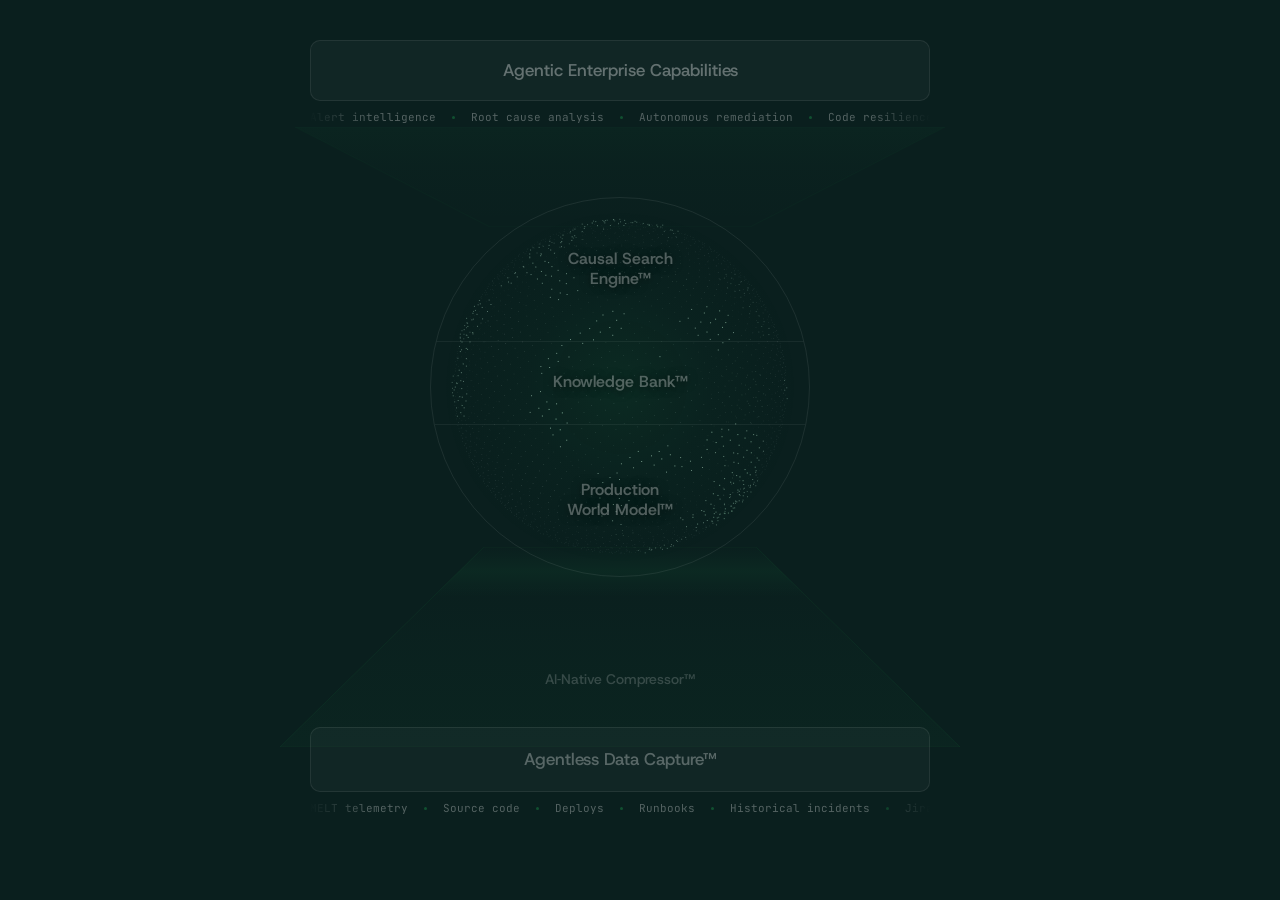
==== commit e0bb00a8: "Bottom trapezoid behind foundation, gradient transparent at globe, no text select Co-Authored-By: Cl" ====
--- a/playground.html
+++ b/playground.html
@@ -18,7 +18,10 @@
       -webkit-font-smoothing: antialiased; min-height: 100vh; line-height: 1.6;
     }
 
-    .mk-section { max-width: 1400px; margin: 0 auto; padding: 40px 40px 60px; }
+    .mk-section {
+      max-width: 1400px; margin: 0 auto; padding: 40px 40px 60px;
+      user-select: none; -webkit-user-select: none;
+    }
 
     /* ===== 3-COLUMN GRID ===== */
     .mk-grid {
@@ -136,27 +139,27 @@
 
     .mk-band.active .mk-band-label { color: var(--white); }
 
-    /* Compressor — perspective trapezoid, sits behind globe */
+    /* Compressor — perspective trapezoid, extends from behind globe down past foundation */
     .mk-compressor {
-      width: 100%; max-width: 650px;
-      margin: -40px auto 0;
+      width: 100%; max-width: 680px;
+      margin: -30px auto -20px;
       cursor: pointer; position: relative;
-      height: 120px; z-index: 0;
+      height: 200px; z-index: 0;
     }
 
     .mk-compressor-shape {
       width: 100%; height: 100%;
       clip-path: polygon(30% 0%, 70% 0%, 100% 100%, 0% 100%);
-      background: linear-gradient(to bottom, transparent 0%, rgba(34,197,94,0.03) 60%, rgba(34,197,94,0.01) 100%);
+      background: linear-gradient(to top, rgba(34,197,94,0.03) 0%, rgba(34,197,94,0.015) 50%, transparent 85%);
       transition: background 0.3s;
     }
 
     .mk-compressor.active .mk-compressor-shape {
-      background: linear-gradient(to bottom, transparent 0%, rgba(34,197,94,0.08) 60%, rgba(34,197,94,0.03) 100%);
+      background: linear-gradient(to top, rgba(34,197,94,0.07) 0%, rgba(34,197,94,0.03) 50%, transparent 85%);
     }
 
     .mk-compressor:hover:not(.active) .mk-compressor-shape {
-      background: linear-gradient(to bottom, transparent 0%, rgba(34,197,94,0.05) 60%, rgba(34,197,94,0.02) 100%);
+      background: linear-gradient(to top, rgba(34,197,94,0.05) 0%, rgba(34,197,94,0.02) 50%, transparent 85%);
     }
 
     .mk-compressor-border {
@@ -174,7 +177,7 @@
     }
 
     .mk-compressor-label {
-      position: absolute; bottom: 18%; left: 50%;
+      position: absolute; bottom: 28%; left: 50%;
       transform: translateX(-50%);
       font-family: 'Host Grotesk', sans-serif;
       font-size: 14px; font-weight: 500;
@@ -270,10 +273,11 @@
       fill: none; stroke: rgba(34,197,94,0.04); stroke-width: 1;
     }
 
-    /* Foundation bar */
+    /* Foundation bar — sits on top of compressor trapezoid */
     .mk-foundation {
       width: 100%; max-width: 620px;
       margin: 0 auto; cursor: pointer;
+      position: relative; z-index: 1;
     }
 
     .mk-foundation-inner {
@@ -472,8 +476,8 @@
       <!-- Compressor funnel -->
       <div class="mk-compressor" data-layer="1">
         <div class="mk-compressor-shape"></div>
-        <svg class="mk-compressor-border" viewBox="0 0 650 140" preserveAspectRatio="none">
-          <polygon points="195,0 455,0 650,140 0,140"/>
+        <svg class="mk-compressor-border" viewBox="0 0 680 200" preserveAspectRatio="none">
+          <polygon points="204,0 476,0 680,200 0,200"/>
         </svg>
         <div class="mk-compressor-shimmer"></div>
         <div class="mk-compressor-label">AI&#8209;Native Compressor&trade;</div>
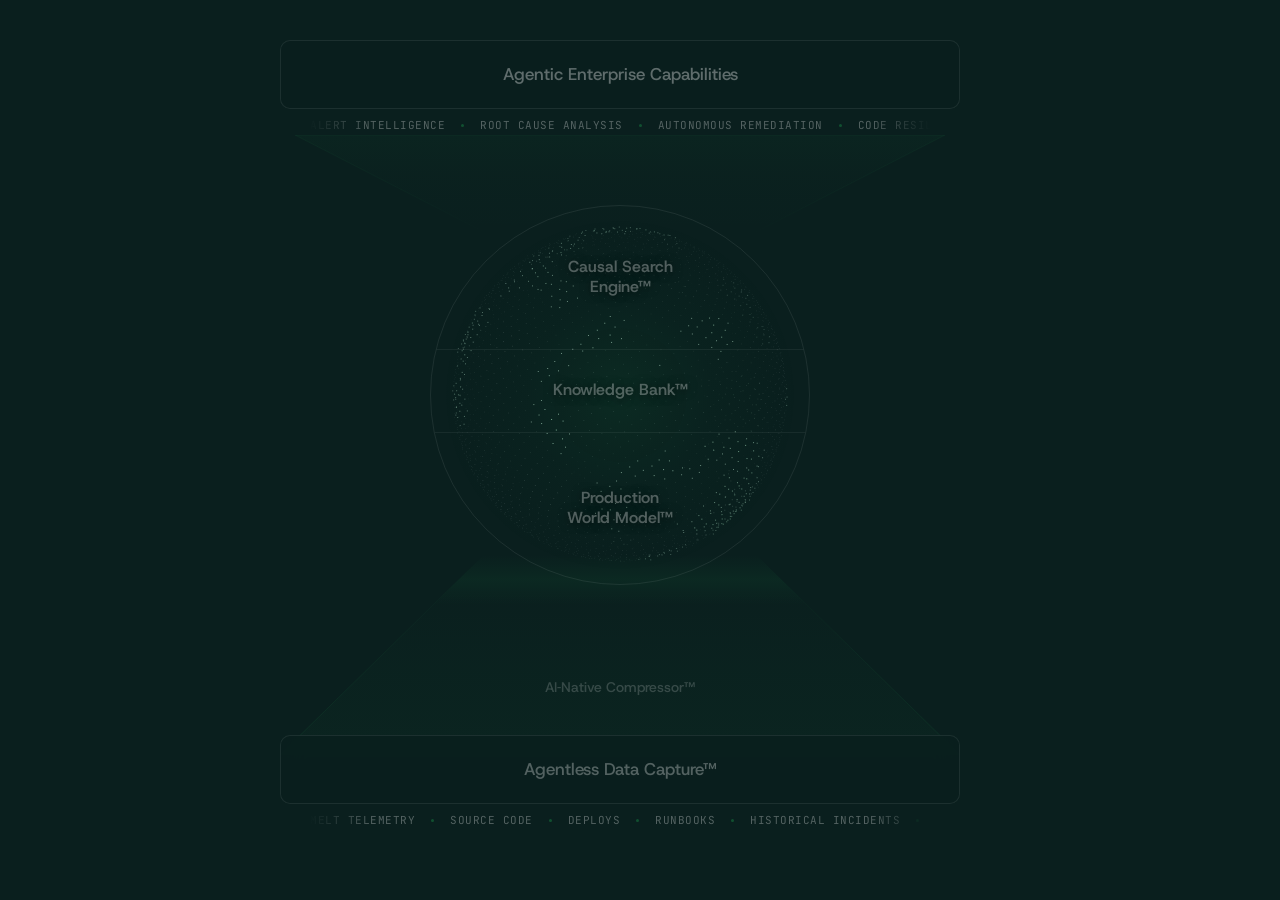
==== commit 5745cb75: "Blur capabilities bar, mouse XY follow, uppercase mono text, hide corners - Capabilities bar: same b" ====
--- a/playground.html
+++ b/playground.html
@@ -168,12 +168,11 @@
     }
 
     .mk-compressor-border polygon {
-      fill: none; stroke: rgba(34,197,94,0.06); stroke-width: 1;
-      transition: stroke 0.3s;
+      fill: none; stroke: url(#compressor-stroke-fade); stroke-width: 1;
     }
 
     .mk-compressor.active .mk-compressor-border polygon {
-      stroke: rgba(34,197,94,0.25);
+      stroke: url(#compressor-stroke-active);
     }
 
     .mk-compressor-label {
@@ -203,15 +202,17 @@
 
     @keyframes shimmer-sweep { 0% { top: 110%; } 100% { top: -25%; } }
 
-    /* Capabilities bar (like foundation bar) */
+    /* Capabilities bar — blurred background hides top trapezoid corners */
     .mk-cap-bar {
-      width: 100%; max-width: 620px; margin: 0 auto;
+      width: 100%; max-width: 680px; margin: 0 auto;
+      position: relative; z-index: 1;
     }
 
     .mk-cap-bar-inner {
-      background: rgba(255,255,255,0.03);
+      background: rgba(10,31,30,0.85);
+      backdrop-filter: blur(12px); -webkit-backdrop-filter: blur(12px);
       border: 1px solid rgba(255,255,255,0.08);
-      border-radius: 10px; padding: 16px 32px; text-align: center;
+      border-radius: 10px; padding: 20px 32px; text-align: center;
     }
 
     .mk-cap-bar-label {
@@ -242,6 +243,7 @@
     .mk-cap-marquee span {
       font-family: 'JetBrains Mono', monospace; font-size: 11px;
       color: rgba(255,255,255,0.3); white-space: nowrap;
+      text-transform: uppercase; letter-spacing: 0.5px;
     }
 
     .mk-cap-marquee .dot {
@@ -270,25 +272,26 @@
     }
 
     .mk-cap-trap-border polygon {
-      fill: none; stroke: rgba(34,197,94,0.04); stroke-width: 1;
-    }
-
-    /* Foundation bar — sits on top of compressor trapezoid */
+      fill: none; stroke: url(#cap-stroke-fade); stroke-width: 1;
+    }
+
+    /* Foundation bar — sits on top of compressor trapezoid, hides sharp edges */
     .mk-foundation {
-      width: 100%; max-width: 620px;
+      width: 100%; max-width: 680px;
       margin: 0 auto; cursor: pointer;
       position: relative; z-index: 1;
     }
 
     .mk-foundation-inner {
-      background: rgba(255,255,255,0.03);
+      background: rgba(10,31,30,0.85);
+      backdrop-filter: blur(12px); -webkit-backdrop-filter: blur(12px);
       border: 1px solid rgba(255,255,255,0.08);
-      border-radius: 10px; padding: 18px 32px; text-align: center;
+      border-radius: 10px; padding: 20px 32px; text-align: center;
       transition: border-color 0.3s, background 0.3s;
     }
 
     .mk-foundation.active .mk-foundation-inner {
-      border-color: rgba(34,197,94,0.3); background: rgba(34,197,94,0.04);
+      border-color: rgba(34,197,94,0.3); background: rgba(10,31,30,0.9);
     }
 
     .mk-foundation:hover:not(.active) .mk-foundation-inner {
@@ -325,6 +328,7 @@
     .mk-sources span {
       font-family: 'JetBrains Mono', monospace; font-size: 11px;
       color: rgba(255,255,255,0.3); white-space: nowrap;
+      text-transform: uppercase; letter-spacing: 0.5px;
     }
 
     .mk-sources .dot {
@@ -458,8 +462,15 @@
       <!-- Top trapezoid (perspective path from capabilities down to globe) -->
       <div class="mk-cap-trapezoid">
         <div class="mk-cap-trap-shape"></div>
-        <svg class="mk-cap-trap-border" viewBox="0 0 650 120" preserveAspectRatio="none">
-          <polygon points="0,0 650,0 455,120 195,120"/>
+        <svg class="mk-cap-trap-border" viewBox="0 0 650 100" preserveAspectRatio="none">
+          <defs>
+            <linearGradient id="cap-stroke-fade" x1="0" y1="0" x2="0" y2="1">
+              <stop offset="0%" stop-color="rgba(34,197,94,0.06)" />
+              <stop offset="60%" stop-color="rgba(34,197,94,0.03)" />
+              <stop offset="100%" stop-color="rgba(34,197,94,0)" />
+            </linearGradient>
+          </defs>
+          <polygon points="0,0 650,0 455,100 195,100"/>
         </svg>
       </div>
 
@@ -477,6 +488,18 @@
       <div class="mk-compressor" data-layer="1">
         <div class="mk-compressor-shape"></div>
         <svg class="mk-compressor-border" viewBox="0 0 680 200" preserveAspectRatio="none">
+          <defs>
+            <linearGradient id="compressor-stroke-fade" x1="0" y1="0" x2="0" y2="1">
+              <stop offset="0%" stop-color="rgba(34,197,94,0)" />
+              <stop offset="40%" stop-color="rgba(34,197,94,0.04)" />
+              <stop offset="100%" stop-color="rgba(34,197,94,0.08)" />
+            </linearGradient>
+            <linearGradient id="compressor-stroke-active" x1="0" y1="0" x2="0" y2="1">
+              <stop offset="0%" stop-color="rgba(34,197,94,0)" />
+              <stop offset="40%" stop-color="rgba(34,197,94,0.15)" />
+              <stop offset="100%" stop-color="rgba(34,197,94,0.3)" />
+            </linearGradient>
+          </defs>
           <polygon points="204,0 476,0 680,200 0,200"/>
         </svg>
         <div class="mk-compressor-shimmer"></div>
@@ -671,11 +694,10 @@
     requestAnimationFrame(renderOrb);
     if(!orbCtx)return;
     orbCtx.clearRect(0,0,orbW,orbH);
-    if (!isDragging) {
-      dragVelocity *= 0.95;
-      if (Math.abs(dragVelocity) > 0.0001) orbRot += dragVelocity;
-      else orbRot += 0.0015;
-    }
+    // Mouse-follow: X controls spin speed/direction, Y shifts vertical offset
+    const baseSpeed = 0.0015;
+    const mouseSpeed = mouseInfluenceX * 0.008;
+    orbRot += baseSpeed + mouseSpeed;
     orbActiveGlow+=(orbTargetGlow-orbActiveGlow)*0.04;
     const cx=orbW/2,cy=orbH/2,rad=Math.min(orbW,orbH)*0.44;
     const cR=Math.cos(orbRot),sR=Math.sin(orbRot);
@@ -683,8 +705,11 @@
     const g=orbCtx.createRadialGradient(cx,cy,0,cx,cy,rad*1.1);
     g.addColorStop(0,`rgba(34,197,94,${ga})`);g.addColorStop(0.5,`rgba(34,197,94,${ga*0.3})`);g.addColorStop(1,'rgba(34,197,94,0)');
     orbCtx.fillStyle=g;orbCtx.fillRect(0,0,orbW,orbH);
+    // Y mouse shifts the vertical view slightly (fake tilt)
+    const tiltY = mouseInfluenceY * 0.08;
     const sorted=orbP.map(p=>{const rx=p.x*cR-p.z*sR,rz=p.x*sR+p.z*cR,jt=now*p.jv+p.js;
-      return{sx:cx+(rx+Math.sin(jt)*p.ja)*rad,sy:cy-(p.y+Math.cos(jt*1.3)*p.ja)*rad,depth:rz,...p};
+      const py = p.y + tiltY; // shift Y based on mouse
+      return{sx:cx+(rx+Math.sin(jt)*p.ja)*rad,sy:cy-(py+Math.cos(jt*1.3)*p.ja)*rad,depth:rz,...p};
     }).sort((a,b)=>a.depth-b.depth);
     const gm=orbActiveGlow*0.25;
     for(const p of sorted){const df=(p.depth+1)/2,alpha=(p.isS?0.8:0.55)*df;if(alpha<0.01)continue;
@@ -697,34 +722,20 @@
   setTimeout(()=>{initOrb();requestAnimationFrame(renderOrb);},100);
   window.addEventListener('resize',()=>{if(orbCtx){const cv=document.getElementById('mk-orb-canvas');if(cv&&cv.offsetWidth>0){orbW=cv.offsetWidth;orbH=cv.offsetHeight;cv.width=orbW*(window.devicePixelRatio||1);cv.height=orbH*(window.devicePixelRatio||1);orbCtx=cv.getContext('2d');orbCtx.setTransform(window.devicePixelRatio||1,0,0,window.devicePixelRatio||1,0,0);}}});
 
-  // Drag to spin orb
-  const globeWrap = document.querySelector('.mk-globe-wrap');
-  globeWrap.style.cursor = 'grab';
-  globeWrap.addEventListener('mousedown', (e) => {
-    isDragging = true; dragStartX = e.clientX; dragAngleStart = orbRot; dragVelocity = 0;
-    globeWrap.style.cursor = 'grabbing';
+  // Mouse-follow: orb spin + tilt follows cursor X and Y
+  let mouseInfluenceX = 0; // -1 to 1
+  let mouseInfluenceY = 0; // -1 to 1
+  const sectionEl = document.querySelector('.mk-section');
+
+  sectionEl.addEventListener('mousemove', (e) => {
+    const globeRect = document.querySelector('.mk-globe-wrap').getBoundingClientRect();
+    const globeCx = globeRect.left + globeRect.width / 2;
+    const globeCy = globeRect.top + globeRect.height / 2;
+    mouseInfluenceX = Math.max(-1, Math.min(1, (e.clientX - globeCx) / (window.innerWidth / 2)));
+    mouseInfluenceY = Math.max(-1, Math.min(1, (e.clientY - globeCy) / (window.innerHeight / 2)));
   });
-  window.addEventListener('mousemove', (e) => {
-    if (!isDragging) return;
-    const dx = e.clientX - dragStartX;
-    const newAngle = dragAngleStart + dx * 0.005;
-    dragVelocity = (newAngle - orbRot) * 0.5;
-    orbRot = newAngle;
-  });
-  window.addEventListener('mouseup', () => { isDragging = false; globeWrap.style.cursor = 'grab'; });
-
-  globeWrap.addEventListener('touchstart', (e) => {
-    if (e.touches.length !== 1) return;
-    isDragging = true; dragStartX = e.touches[0].clientX; dragAngleStart = orbRot; dragVelocity = 0;
-  }, { passive: true });
-  window.addEventListener('touchmove', (e) => {
-    if (!isDragging || e.touches.length !== 1) return;
-    const dx = e.touches[0].clientX - dragStartX;
-    const newAngle = dragAngleStart + dx * 0.005;
-    dragVelocity = (newAngle - orbRot) * 0.5;
-    orbRot = newAngle;
-  }, { passive: true });
-  window.addEventListener('touchend', () => { isDragging = false; });
+
+  sectionEl.addEventListener('mouseleave', () => { mouseInfluenceX = 0; mouseInfluenceY = 0; });
 
   // Entrance
   gsap.fromTo('.mk-cap-bar',{opacity:0,y:-15},{opacity:1,y:0,duration:0.6,ease:'power3.out'});
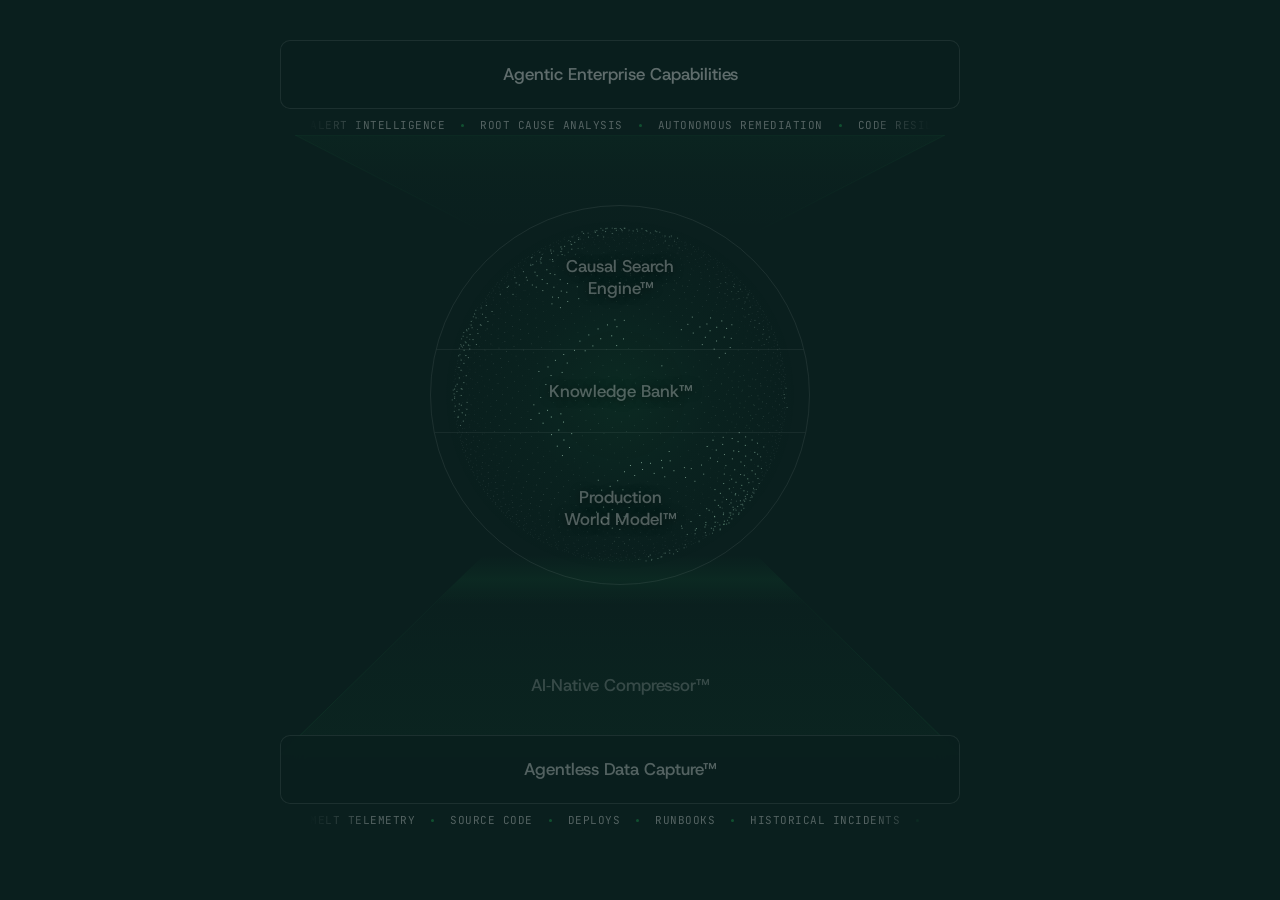
==== commit 5f77ddcd: "Standardize all layer label font sizes to 17px/500 Co-Authored-By: Claude Opus 4.6 (1M context) <nor" ====
--- a/playground.html
+++ b/playground.html
@@ -131,7 +131,7 @@
 
     .mk-band-label {
       font-family: 'Host Grotesk', sans-serif;
-      font-size: 16px; font-weight: 600;
+      font-size: 17px; font-weight: 500;
       color: rgba(255,255,255,0.3); transition: color 0.3s;
       pointer-events: none; text-shadow: 0 1px 10px rgba(0,0,0,0.5);
       text-align: center; line-height: 1.3;
@@ -179,7 +179,7 @@
       position: absolute; bottom: 28%; left: 50%;
       transform: translateX(-50%);
       font-family: 'Host Grotesk', sans-serif;
-      font-size: 14px; font-weight: 500;
+      font-size: 17px; font-weight: 500;
       color: rgba(255,255,255,0.18); transition: color 0.3s;
       pointer-events: none; white-space: nowrap; z-index: 1;
     }
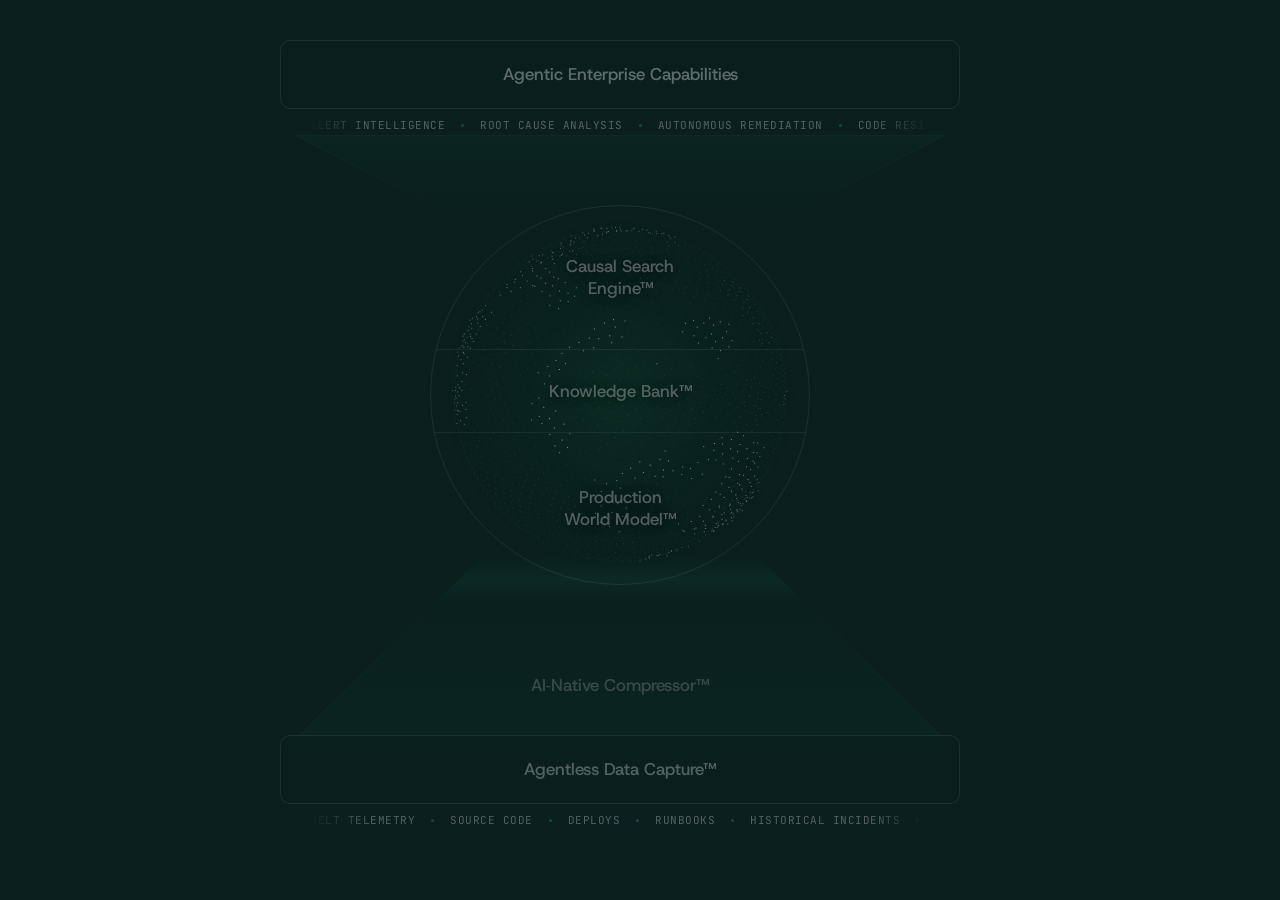
==== commit bec29f25: "Smooth mouse influence easing — no jumps when cursor leaves viewport Interpolate mouseInfluenceX/Y t" ====
--- a/playground.html
+++ b/playground.html
@@ -694,6 +694,10 @@
     requestAnimationFrame(renderOrb);
     if(!orbCtx)return;
     orbCtx.clearRect(0,0,orbW,orbH);
+    // Smooth interpolation toward mouse target (ease out, no snapping)
+    mouseInfluenceX += (mouseTargetX - mouseInfluenceX) * 0.04;
+    mouseInfluenceY += (mouseTargetY - mouseInfluenceY) * 0.04;
+
     // Mouse-follow: X controls spin speed/direction, Y shifts vertical offset
     const baseSpeed = 0.0015;
     const mouseSpeed = mouseInfluenceX * 0.008;
@@ -723,19 +727,19 @@
   window.addEventListener('resize',()=>{if(orbCtx){const cv=document.getElementById('mk-orb-canvas');if(cv&&cv.offsetWidth>0){orbW=cv.offsetWidth;orbH=cv.offsetHeight;cv.width=orbW*(window.devicePixelRatio||1);cv.height=orbH*(window.devicePixelRatio||1);orbCtx=cv.getContext('2d');orbCtx.setTransform(window.devicePixelRatio||1,0,0,window.devicePixelRatio||1,0,0);}}});
 
   // Mouse-follow: orb spin + tilt follows cursor X and Y
-  let mouseInfluenceX = 0; // -1 to 1
-  let mouseInfluenceY = 0; // -1 to 1
+  let mouseTargetX = 0, mouseTargetY = 0; // raw targets
+  let mouseInfluenceX = 0, mouseInfluenceY = 0; // smoothed values
   const sectionEl = document.querySelector('.mk-section');
 
   sectionEl.addEventListener('mousemove', (e) => {
     const globeRect = document.querySelector('.mk-globe-wrap').getBoundingClientRect();
     const globeCx = globeRect.left + globeRect.width / 2;
     const globeCy = globeRect.top + globeRect.height / 2;
-    mouseInfluenceX = Math.max(-1, Math.min(1, (e.clientX - globeCx) / (window.innerWidth / 2)));
-    mouseInfluenceY = Math.max(-1, Math.min(1, (e.clientY - globeCy) / (window.innerHeight / 2)));
+    mouseTargetX = Math.max(-1, Math.min(1, (e.clientX - globeCx) / (window.innerWidth / 2)));
+    mouseTargetY = Math.max(-1, Math.min(1, (e.clientY - globeCy) / (window.innerHeight / 2)));
   });
 
-  sectionEl.addEventListener('mouseleave', () => { mouseInfluenceX = 0; mouseInfluenceY = 0; });
+  sectionEl.addEventListener('mouseleave', () => { mouseTargetX = 0; mouseTargetY = 0; });
 
   // Entrance
   gsap.fromTo('.mk-cap-bar',{opacity:0,y:-15},{opacity:1,y:0,duration:0.6,ease:'power3.out'});
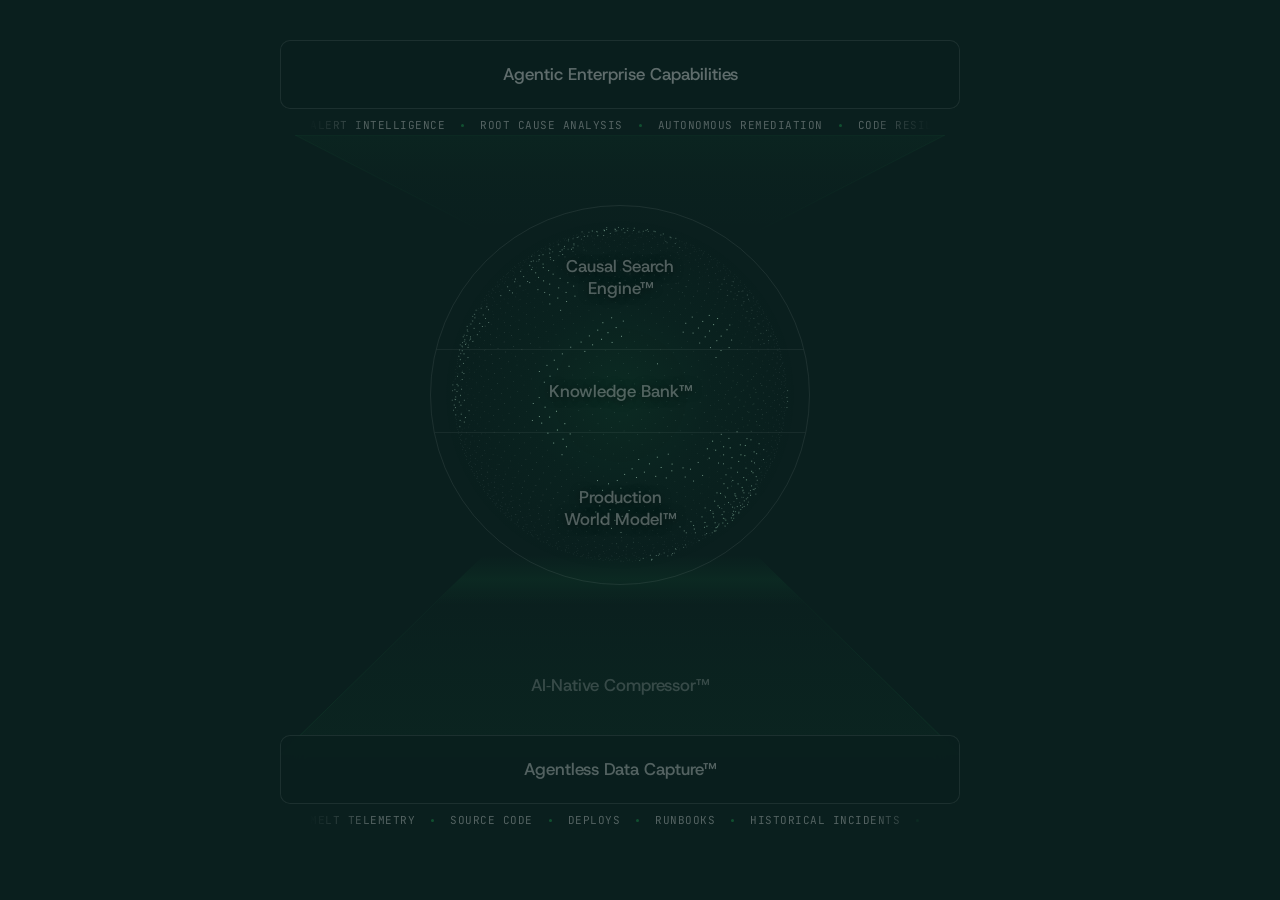
==== commit f9ede4dc: "Add full Knowledge Bank copy — was missing final sentence Co-Authored-By: Claude Opus 4.6 (1M contex" ====
--- a/playground.html
+++ b/playground.html
@@ -552,7 +552,7 @@
         <div class="mk-desc-text">Follows signals across 5&ndash;20+ hops to pinpoint root cause in minutes. Runs 10,000+ parallel queries, testing causal paths and converging on evidence-backed root cause.</div>
       </div>
       <div class="mk-desc" data-for="3">
-        <div class="mk-desc-text">Operational knowledge lives beyond telemetry&mdash;in docs, runbooks, Slack, and engineers&rsquo; heads. Knowledge Bank&trade; captures it and integrates it into the Production World Model&trade;.</div>
+        <div class="mk-desc-text">Operational knowledge lives beyond telemetry&mdash;in docs, runbooks, Slack, and engineers&rsquo; heads. Knowledge Bank&trade; captures it and integrates it into the Production World Model&trade; so AI can reason with the same context your team does.</div>
       </div>
       <div class="mk-desc" data-for="2">
         <div class="mk-desc-text">A dynamic model of all causal relationships across your services, dependencies, code, changes, and incident history. It continuously self-updates to reflect how your environment actually works.</div>
@@ -593,7 +593,7 @@
     0: { q: 'Does it see all your production data\u2014without gaps?', a: 'Capture all production data\u2014telemetry, code, deploys, incidents\u2014without sidecars, pod injections, or tracing. Connect your APIs and get full visibility, fast.' },
     1: { q: 'Can it reason at scale\u2014without blowing up costs?', a: 'Compresses production data by up to 1,000:1 with no signal loss\u2014turning petabytes into terabytes. Reduce network and LLM costs while preserving causal context.' },
     2: { q: 'Does it model causality\u2014or just correlate signals?', a: 'A dynamic model of all causal relationships across your services, dependencies, code, changes, and incident history. It continuously self-updates to reflect how your environment actually works.' },
-    3: { q: 'Does it get smarter itself\u2014or require a team of FDEs?', a: 'Operational knowledge lives beyond telemetry\u2014in docs, runbooks, Slack, and engineers\u2019 heads. Knowledge Bank\u2122 captures it and integrates it into the Production World Model\u2122.' },
+    3: { q: 'Does it get smarter itself\u2014or require a team of FDEs?', a: 'Operational knowledge lives beyond telemetry\u2014in docs, runbooks, Slack, and engineers\u2019 heads. Knowledge Bank\u2122 captures it and integrates it into the Production World Model\u2122 so AI can reason with the same context your team does.' },
     4: { q: 'Can it find root cause far from the initial symptom in minutes?', a: 'Follows signals across 5\u201320+ hops to pinpoint root cause in minutes. Runs 10,000+ parallel queries, testing causal paths and converging on evidence-backed root cause.' },
   };
 
